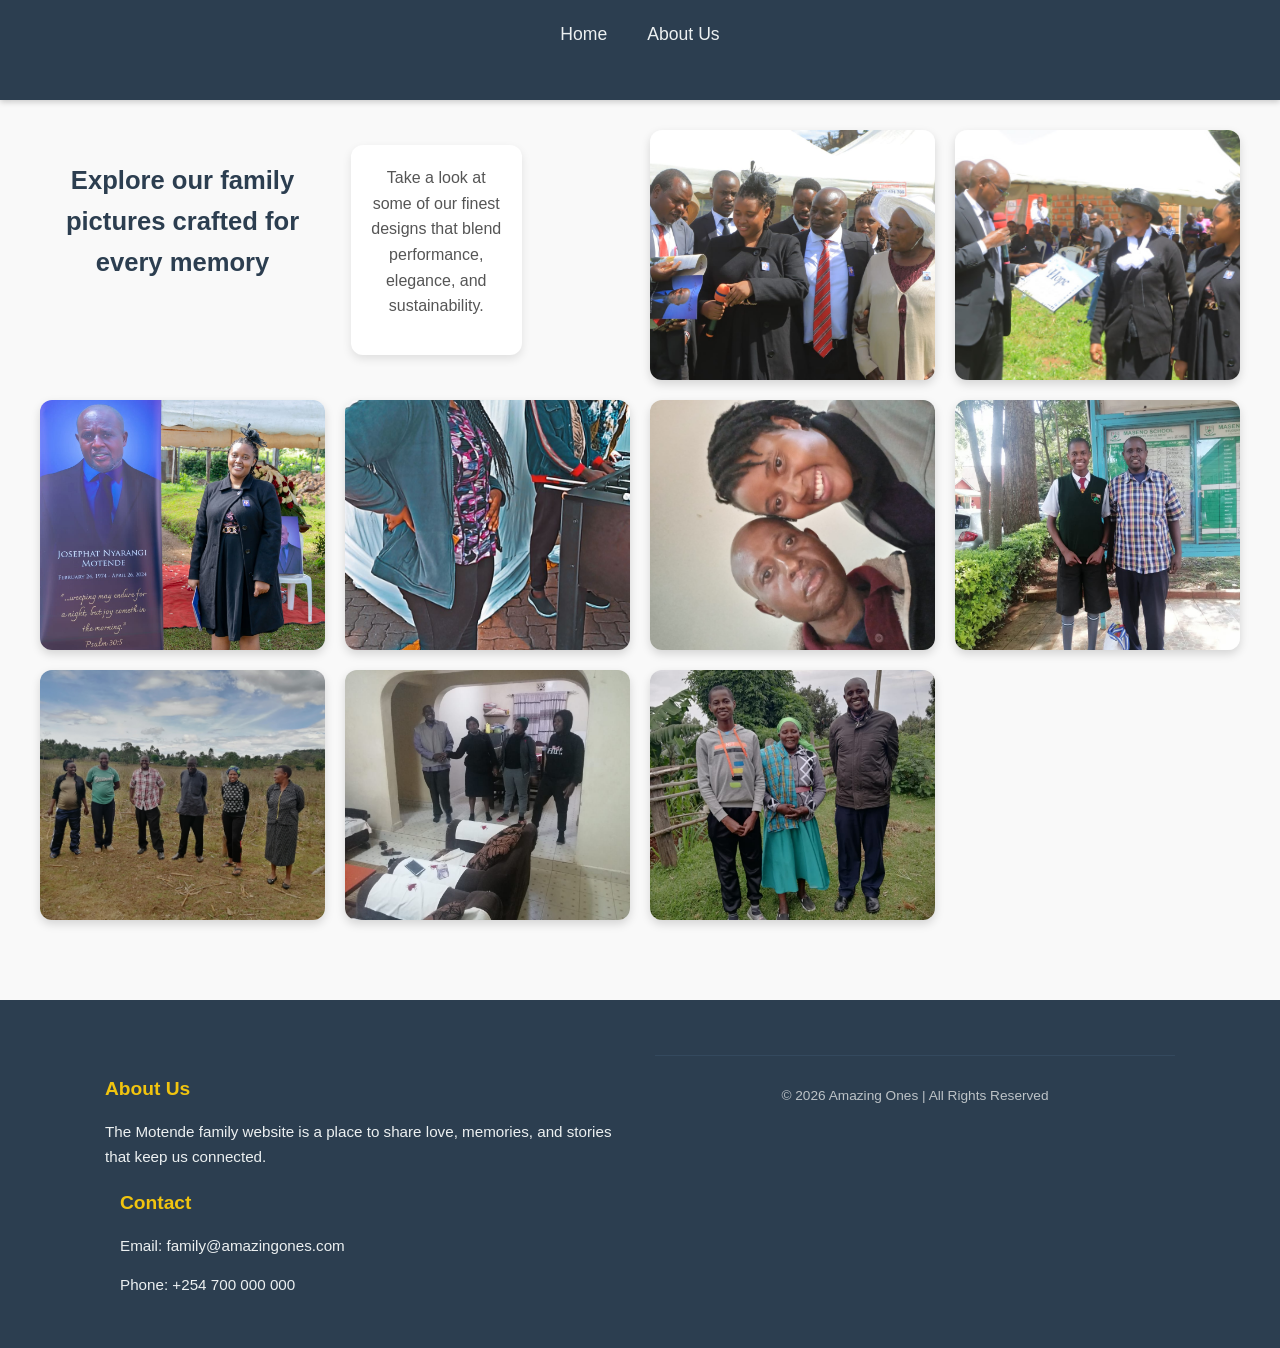
==== gallery.html @ ef79de7d "Initial Commit" ====
<!DOCTYPE html>
<html lang="en">
<head>
    <meta charset="UTF-8">
    <meta name="viewport" content="width=device-width, initial-scale=1.0">
    <link rel="stylesheet" href="style.css">
    <title>Gallery</title>
</head>
<header>
    <nav>
        <a href="index.html">Home</a>
        <a href="about.html">About Us</a>
    </nav>
</header>
<body>
    <section id="Gallery">
    <div class="gallery-grid">
      <h2>Explore our family pictures crafted for every memory</h2>
      <p>Take a look at some of our finest designs that blend performance, elegance, and sustainability.</p>
      <img src="images\IMG-20241114-WA0026.jpg" width="300">
      <img src="images\IMG-20241114-WA0119.jpg" width="300">
      <img src="images\IMG-20241119-WA0041.jpg" width="300">
      <img src="images\IMG-20241210-WA0015.jpg" width="300">
      <img src="Dad\IMG-20240423-WA0025.jpg" width="300">
      <img src="Dad\IMG-20240429-WA0061.jpg" width="300">
      <img src="Dad\IMG_20211226_120052.jpg" width="300">
      <img src="Dad\IMG-20241110-WA0001.jpg" width="300">
      <img src="Dad\IMG-20241110-WA0016.jpg" width="300">
      </div>
      </section>
       <footer>
        <div class="footer-container">
            <div class="footer-about">
                <h3>About Us</h3>
                <p>The Motende family website is a place to share love, memories, and stories that keep us connected.</p>
            <div class="footer-contact">
                <h3>Contact</h3>
                <p>Email: family@amazingones.com</p>
                <p>Phone: +254 700 000 000</p>
            </div>
        </div>
        <div class="footer-bottom">
            <p>&copy; 2026 Amazing Ones | All Rights Reserved</p>
        </div>
    </footer>
</body>
</html>
---- style.css ----
/* style.css */

/* General page styling */
body {
    font-family: 'Segoe UI', Tahoma, Geneva, Verdana, sans-serif;
    background: #f9f9f9;
    margin: 0;
    padding: 0;
    color: #333;
    line-height: 1.6;
}
/* Header navigation styling */
header {
  background: #2c3e50; /* dark blue background */
  padding: 15px 0;
  box-shadow: 0 2px 6px rgba(0,0,0,0.2);
}

header nav {
  display: flex;
  justify-content: center;
  gap: 40px; /* spacing between links */
}

header nav a {
  color: #ecf0f1; /* light text */
  text-decoration: none;
  font-size: 1.1em;
  font-weight: 500;
  transition: color 0.3s ease, border-bottom 0.3s ease;
  padding: 5px 0;
  position: relative;
}

header nav a:hover {
  color: #f1c40f; /* gold hover */
}

header nav a::after {
  content: "";
  display: block;
  width: 0;
  height: 2px;
  background: #f1c40f;
  transition: width 0.3s;
  margin: auto;
}

header nav a:hover::after {
  width: 100%;
}

main {
    max-width: 1100px;
    margin: 0 auto;
    padding: 20px;
}

/* Headings */
h1 {
    text-align: center;
    color: #2c3e50;
    margin-bottom: 15px;
    font-size: 2.2em;
}

a {
    display: block;
    text-align: center;
    font-size: 1.2em;
    color: #555;
    margin-bottom: 30px;
    text-decoration: none;
}

a:hover {
    color: #f1c40f;
}

/* Info section */
section#Info p {
    margin-bottom: 20px;
}

/* Card styling for family members */
h2 {
    margin-top: 30px;
    font-size: 1.6em;
    color: #34495e;
}

h2 + p {
    background: #ffffff;
    border-radius: 12px;
    padding: 20px;
    box-shadow: 0 4px 10px rgba(0,0,0,0.1);
    margin-top: 10px;
    transition: transform 0.25s ease, box-shadow 0.25s ease;
}

/* Hover effect */
h2 + p:hover {
    transform: translateY(-6px);
    box-shadow: 0 8px 16px rgba(0,0,0,0.15);
}

/* Responsive layout for cards */
@media (min-width: 768px) {
    h2 + p {
        display: inline-block;
        width: 46%;
        margin: 15px 2%;
        vertical-align: top;
    }
}

/* Gallery styling */
#Gallery {
    max-width: 1200px;
    margin: 0 auto;
    padding: 30px 20px;
    text-align: center;
}

#Gallery h2 {
    color: #2c3e50;
    margin-bottom: 10px;
}

#Gallery p {
    color: #555;
    margin-bottom: 25px;
}

/* Gallery grid layout */
.gallery-grid {
    display: grid;
    grid-template-columns: repeat(auto-fit, minmax(250px, 1fr));
    gap: 20px;
}

/* Image cards with fixed size */
.gallery-grid img {
    width: 100%;
    height: 250px; /* fixed height */
    border-radius: 12px;
    box-shadow: 0 4px 10px rgba(0,0,0,0.15);
    transition: transform 0.3s ease, box-shadow 0.3s ease;
    object-fit: cover; /* ensures image fills box neatly */
}

/* Hover effect for images */
.gallery-grid img:hover {
    transform: scale(1.05);
    box-shadow: 0 8px 16px rgba(0,0,0,0.25);
}

/* Responsive adjustments */
@media (max-width: 768px) {
    #Gallery {
        padding: 20px 10px;
    }
    .gallery-grid img {
        height: 200px; /* slightly smaller on mobile */
    }
}


/* Footer styling */
footer {
    background: #2c3e50;
    color: #ecf0f1;
    padding: 40px 20px 20px;
    margin-top: 50px;
}

.footer-container {
    display: flex;
    flex-wrap: wrap;
    justify-content: space-between;
    max-width: 1100px;
    margin: 0 auto;
}

.footer-container div {
    flex: 1;
    min-width: 250px;
    margin: 15px;
}

.footer-container h3 {
    margin-bottom: 15px;
    color: #f1c40f;
    font-size: 1.2em;
}

.footer-container p,
.footer-container ul {
    font-size: 0.95em;
    line-height: 1.6;
}

/* Footer bottom */
.footer-bottom {
    text-align: center;
    border-top: 1px solid #34495e;
    margin-top: 25px;
    padding-top: 15px;
    font-size: 0.9em;
    color: #bdc3c7;
}
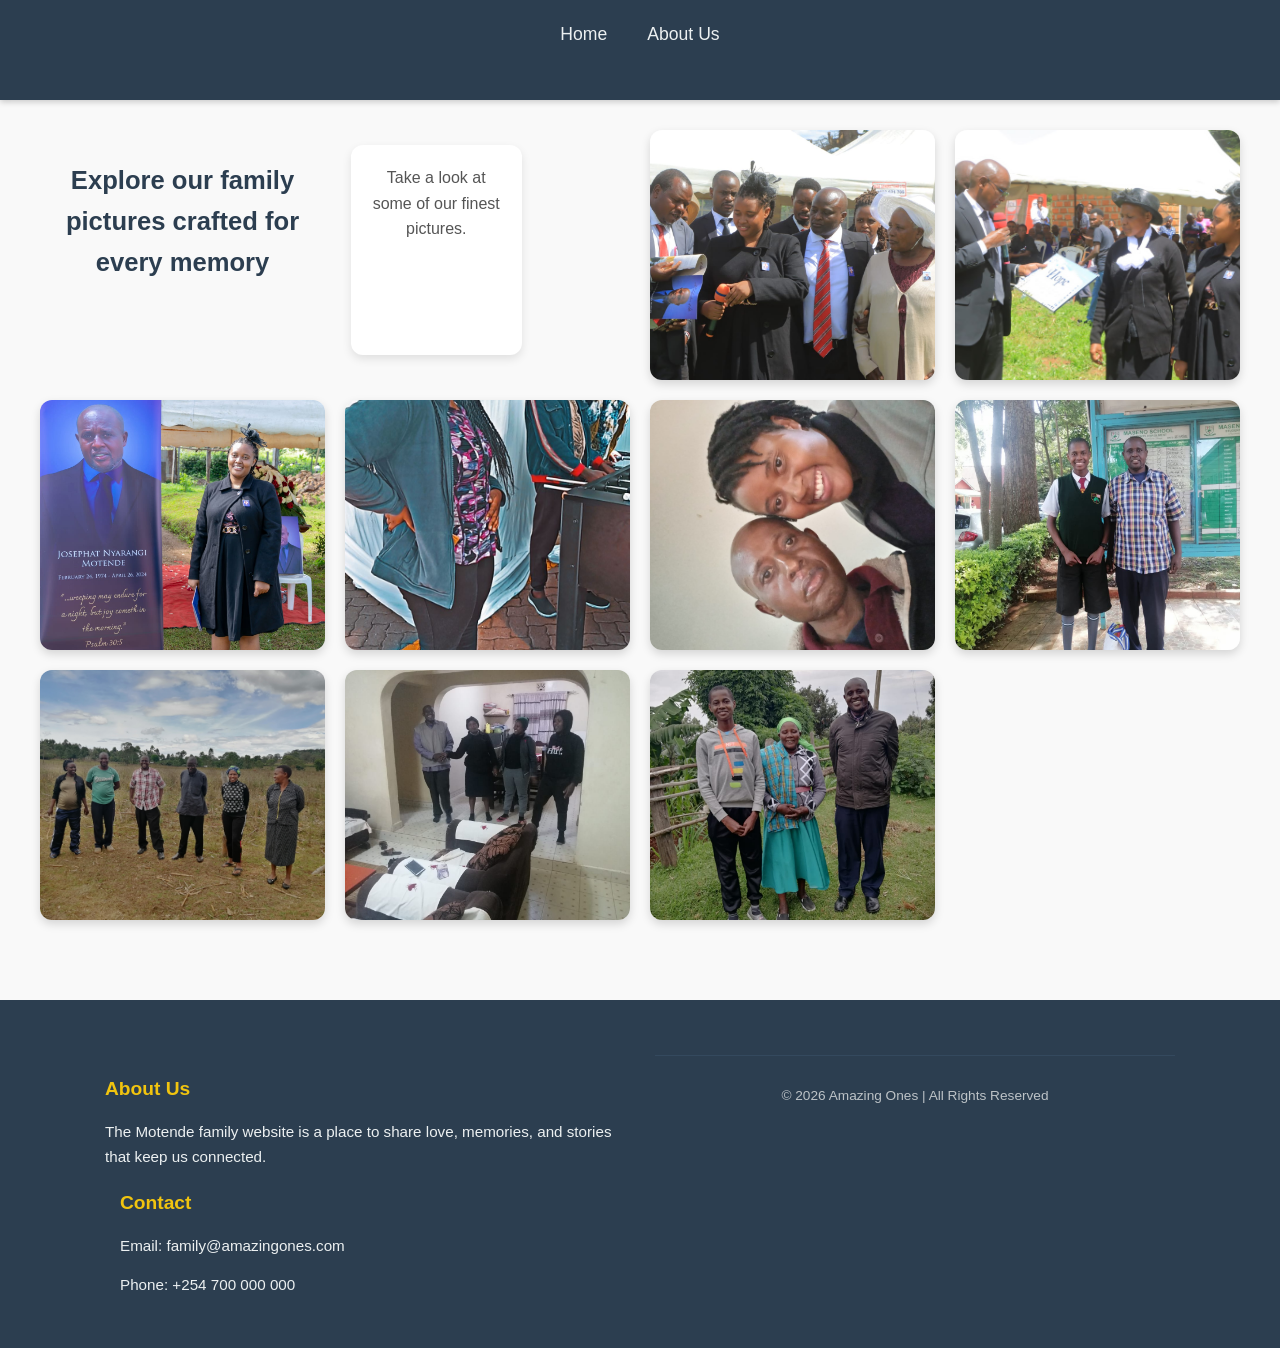
==== commit 99e2780a: "modified gallery" ====
--- a/gallery.html
+++ b/gallery.html
@@ -16,7 +16,7 @@
     <section id="Gallery">
     <div class="gallery-grid">
       <h2>Explore our family pictures crafted for every memory</h2>
-      <p>Take a look at some of our finest designs that blend performance, elegance, and sustainability.</p>
+      <p>Take a look at some of our finest pictures.</p>
       <img src="images\IMG-20241114-WA0026.jpg" width="300">
       <img src="images\IMG-20241114-WA0119.jpg" width="300">
       <img src="images\IMG-20241119-WA0041.jpg" width="300">
